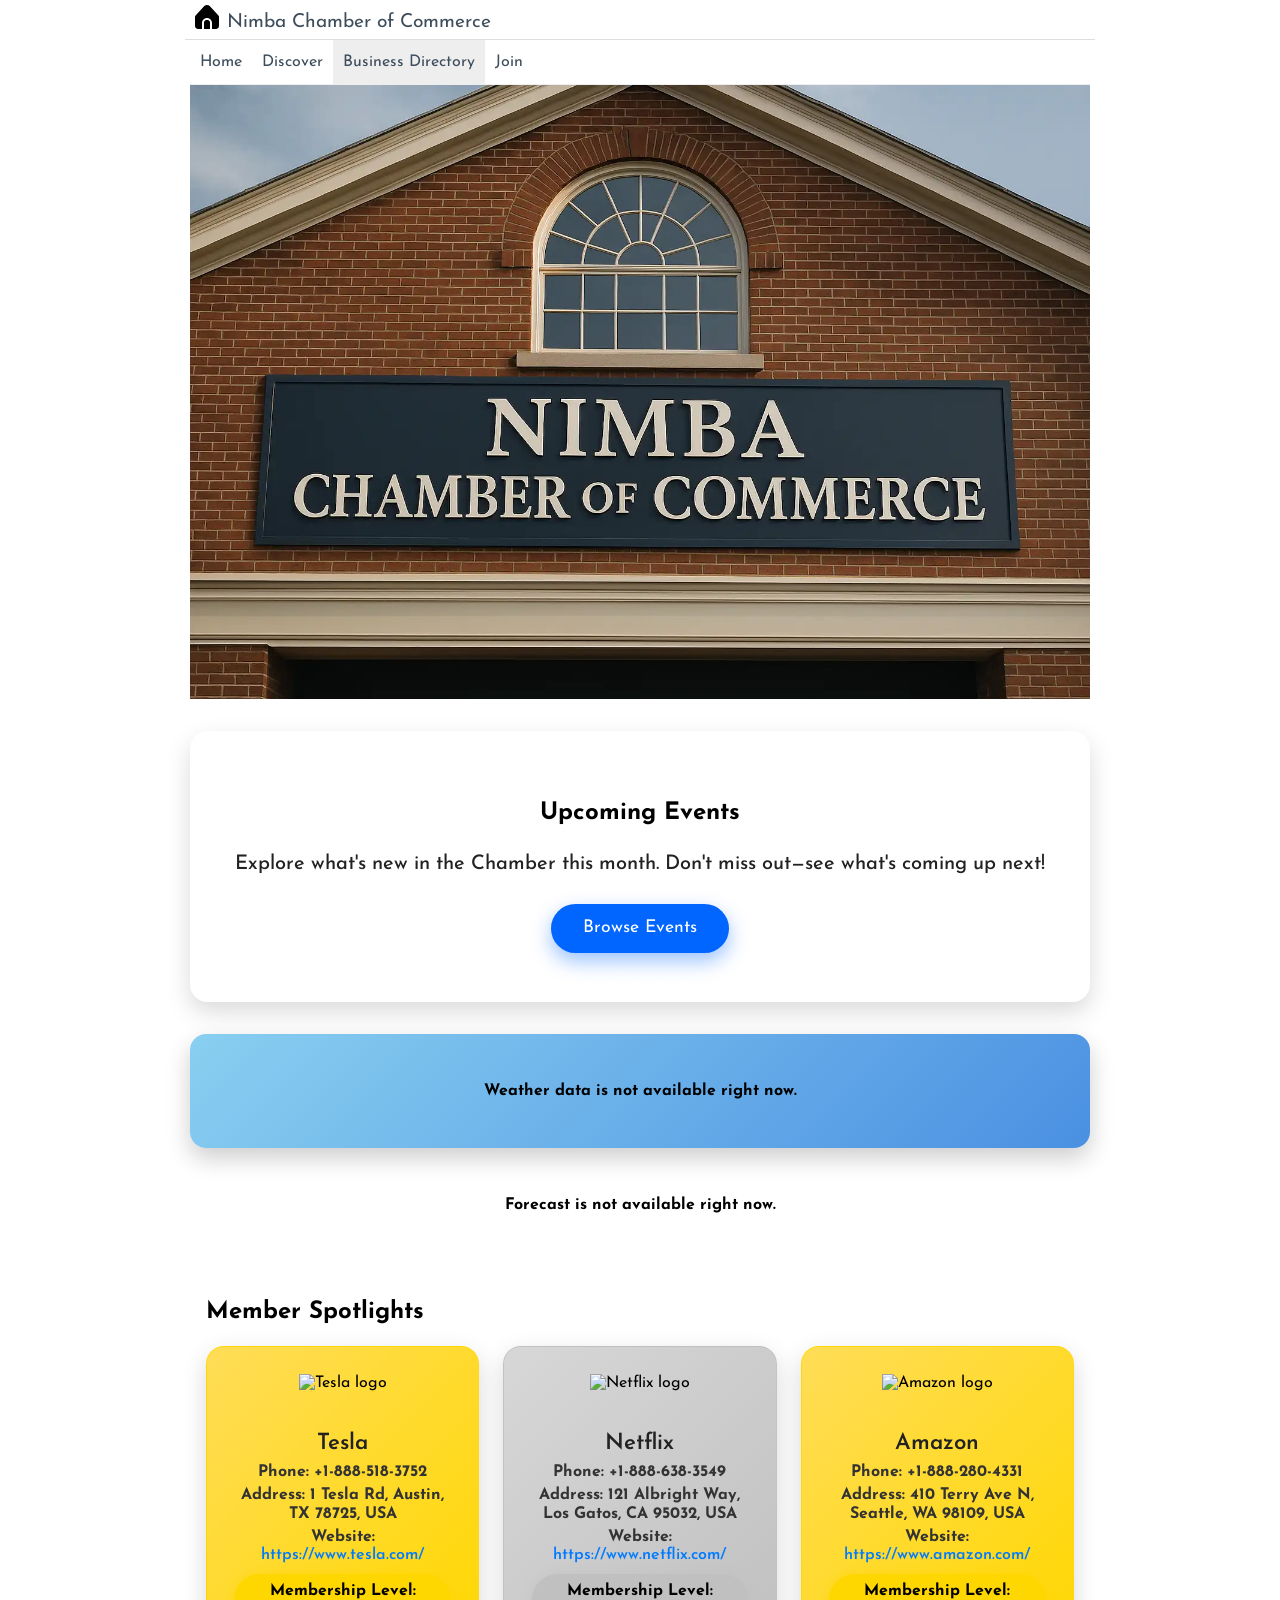
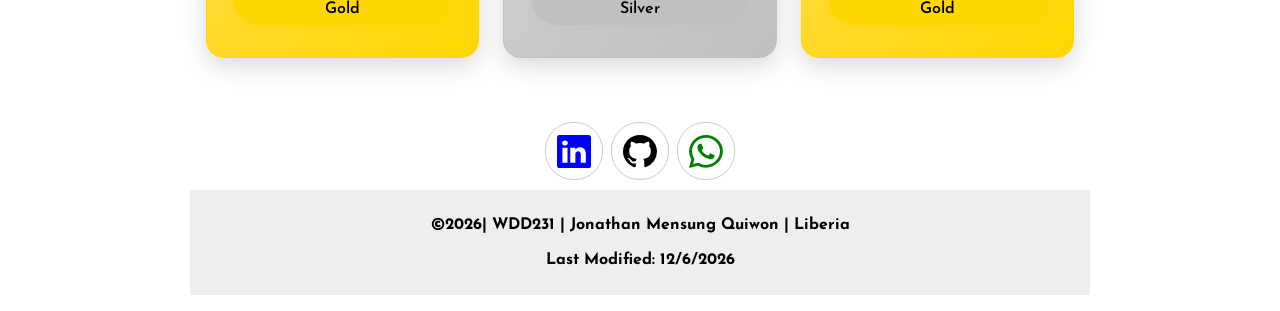
==== chamber/index.html @ 5af981d4 "the landing page is completed" ====
<!DOCTYPE html>
<html lang="en-US">
<head>
    <meta charset="UTF-8">
    <meta name="viewport" content="width=device-width, initial-scale=1.0">
    <meta name="description" content="This is Nimba chamber of commerce directory page. Containing all the businesses">
    <meta name="author" content="Jonathan M. Quiwon">
    <meta property="og:title" content="Directory">
    <meta property="og:description" content="Jonathan's Chamber of commerce directory page. It contains vital information about the board.">
    <meta property="og:image" content="https://github.com/mensungquiwon/wdd231/blob/main/chamber/images/home.svg">
    <meta property="og:url" content="https://mensungquiwon.github.io/wdd231/index.html"> 

    <title>Nimba Chamber of Commerce</title>
    <link rel="icon" href="../favicon.ico">
    <link rel="stylesheet" href="../styles/normalize.css">
    <link rel="stylesheet" href="./styles/chamber.css">
    <link rel="stylesheet" href="./styles/chamber-large.css">
    <script src="./scripts/chamber.js" defer></script>
    
    <link rel="preconnect" href="https://fonts.googleapis.com">
    <link rel="preconnect" href="https://fonts.gstatic.com" crossorigin>
    <link href="https://fonts.googleapis.com/css2?family=Josefin+Sans:ital,wght@0,100..700;1,100..700&family=Lora:ital,wght@0,400..700;1,400..700&family=Roboto:ital,wght@0,100..900;1,100..900&display=swap"
    rel="stylesheet">
</head>
<body>
    <header>
         <img src="./images/home.svg" alt="site logo" width="50" height="50">
        <span>Nimba Chamber of Commerce</span>
        <button id="ham-btn" class="hamburger" aria-label="Toggle navigation menu"></button> 
    </header>
    <nav id="nav-bar" class="navigation">
         <ul>
        <li><a href="#">Home</a></li>
        <li><a href="#">Discover</a></li>
        <li class="current"><a href="#">Business Directory</a></li>
         <li><a href="#">Join</a></li>
    </ul>
    </nav>
    <main>
        <picture>
            <source media="(min-width: 1024px)" srcset="./images/chamber-hero.webp">
            <source media="(min-width: 700px)" srcset="./images/medium.webp">
            <img src="./images/chamber-small.webp" alt="hero image of the home page">
        </picture>
        
       <section class="events">
    <h2 class="section-title">Upcoming Events</h2>
    <p>Explore what's new in the Chamber this month.
        Don't miss out—see what's coming up next!</p>
    <button class="cta-btn" aria-label="Call to action button">Browse Events</button>
</section>

<section id="weather">
    <h2 class="section-title">Weather Conditions</h2>
</section>
<div id="forecast"></div>

<section id="spotlight">
    <h2 class="section-title">Member Spotlights</h2>
    <div id="companies"></div>
</section>

    </main>
    <footer>
        <div class="social">
            <a href="www.linkedin.com/in/jonathan-quiwon" target="_blank"> <img src="./images/linkedin.svg" alt="LinkedIn icon" width="16" height="16"></a>
            <a href="https://github.com/mensungquiwon" target="_blank"> <img src="./images/github.svg" alt="github icon" width="16" height="16"></a>
            <a href="https://wa.me/231880778315" target="_blank"> <img src="./images/whatsapp.svg" alt="Whatsapp icon" width="16" height="16"></a>
        </div>
        <div class="year">
            <p>&copy;<span id="currentYear"></span>| WDD231 | Jonathan Mensung Quiwon | Liberia</p>
            <p id="lastModified"></p>
        </div>
    </footer>
</body>
</html>
---- chamber/styles/chamber.css ----
body {
    font-family: "Josefin sans", sans-serif;
    box-sizing: border-box;
}


header {
    display: grid;
    grid-template-columns: 24px auto 44px;
    padding: 5px 0 5px 10px;
    border-bottom: solid 1px #ddd;
    align-items: end;
    column-gap: 8px;

}
header img {
    display: block;
    width: 100%;
    height: auto;
    padding-bottom: 5px;
}

picture {
    display: block;
    width: 100%;
    max-width: 100%;
    overflow: hidden;
    margin-bottom: 1rem;
}

picture img {
    width: 100%;
    max-width: 100%;
    height: auto;
    display: block;
    object-fit: cover;
}

header span {
    font-size: 1.2rem;
    color: #3D4D5B;
}

.hamburger {
    background: none;
    border: none;
    color: #3D4D5B;
    cursor: pointer;
    font-family: Verdana, Geneva, Tahoma, sans-serif;
}
.hamburger::before {
    content: "\2630";
    font-size: 2rem;
}
.hamburger.show::before {
    content: "\00D7";
    font-size: 2rem;
}

.navigation {
    display: none;
}

.navigation.show {
    display: block;
}

.navigation ul {
    list-style-type: none;
    margin: 0;
    padding: 0;
}

.navigation a {
    display: block;
    padding: .8rem 10px;
    color:#3D4D5B;
    text-decoration: none;
    border-bottom: solid 1px #ddd;
}

.navigation li.current {
    background-color: #eee;
}
.navigation a:hover {
    background-color: #E07A5F;
}

.cards {
  display: grid;
  grid-template-columns: 1fr;  
  gap: 2px;                    
  padding: 10px;
}


footer {
    padding: 1rem 10px;
    text-align: center;
}

.social {
    display: flex;
    justify-content: center;
    column-gap: 8px;
}

.social a {
    display: flex;
    justify-content: center;
    align-items: center;
    width: 56px;
    height: 56px;
    border: #ccc solid 1px;
    border-radius: 28px;
}
.social img {
    width: 60%;
    height: auto;
}
.year {
    background-color: #eee;
    padding: 10px;
    margin-top: 10px;
}

/* --------------------------------------
   VIEW TOGGLE BUTTONS
----------------------------------------- */
.view-buttons {
    display: flex;
    justify-content: center;
    gap: 1rem;
    margin: 1.5rem 0;
}

.view-buttons button {
    padding: 0.6rem 1.3rem;
    border: none;
    background-color: #004d40;
    color: white;
    font-size: 1rem;
    cursor: pointer;
    border-radius: 6px;
    transition: background-color 0.3s ease, transform 0.2s ease;
}

.view-buttons button:hover {
    background-color: #00796b;
    transform: scale(1.05);
}

.view-buttons button.active {
    background-color: #009688;
    box-shadow: 0 0 8px rgba(0, 150, 136, 0.6);
}

/* --------------------------------------
   CARDS GRID AREA
----------------------------------------- */
#cards {
    display: grid;
    gap: 1.5rem;
    padding: 1rem;
}

/* GRID LAYOUT */
.grid {
    grid-template-columns: repeat(auto-fill, minmax(200px, 1fr));
}

/* LIST LAYOUT */
.list {
    grid-template-columns: 1fr;
}

/* --------------------------------------
   INDIVIDUAL MEMBER CARD
----------------------------------------- */
.card {
    background: #ffffff;
    border: 1px solid #dcdcdc;
    border-radius: 10px;
    padding: 10px;
    text-align: center;
    box-shadow: 0 2px 5px rgba(0, 0, 0, 0.08);
    transition: transform 0.25s ease, box-shadow 0.25s ease;
}

.card:hover {
    transform: translateY(-4px);
    box-shadow: 0 4px 12px rgba(0, 0, 0, 0.12);
}

.card img {
    width: 100%;
    height: auto;
    max-width: 100px;
    display: block;
    margin: 0 auto 1rem;
}

.card a {
    display: inline-block;
    margin-top: 0.5rem;
    color: #00796b;
    font-weight: bold;
    text-decoration: none;
}

.card a:hover {
    text-decoration: underline;
}

.list .card h2 {
    font-size: 1.1rem;
    margin: 0;
}

.list .card p,
.list .card a {
    font-size: 0.95rem;
    margin: 0;
    text-align: left;
}

.list .card a {
    color:#009688 ;
    word-break: break-all;
}
.list .card img {
    display: none;
}


.list .card {
    display: flex;
    flex-direction: column;
    gap: 0.4rem;
    align-items: flex-start;
    padding: 1rem;
    background-color: #eaf6fa;
}


/* Entire Weather Section */
#weather {
    background: linear-gradient(135deg, #89CFF0, #4A90E2);
    padding: 2rem;
    border-radius: 16px;
    color: #fff;
    margin: 2rem auto;
    max-width: 900px;
    box-shadow: 0 10px 25px rgba(0,0,0,0.2);
    text-align: center;
}

#weather h3, p {
    text-align: center;
    font-weight: bold;
    color: black;
}


#forecast {
    display: grid;
    grid-template-columns: repeat(auto-fit, minmax(220px, 1fr));
    gap: 1.5rem;
    margin-top: 1.2rem;
}

.forecast {
     background: linear-gradient(135deg, #89CFF0, #4A90E2);
    backdrop-filter: blur(12px);
    -webkit-backdrop-filter: blur(12px);
    padding: 1.5rem;
    border-radius: 14px;
    box-shadow: 0 5px 20px rgba(0,0,0,0.15);
    text-align: center;
    transition: transform 0.3s ease, box-shadow 0.3s ease;
}

/* Hover animation */
.forecast:hover {
    transform: translateY(-6px);
    box-shadow: 0 12px 30px rgba(0,0,0,0.25);
}

.forecast h3 {
    font-size: 1.2rem;
    margin-bottom: 0.5rem;
    font-weight: 600;
}

.forecast img {
    width: 90px;
    height: 90px;
    margin: 0.5rem 0;
}

/* Temperature */
.forecast strong {
    font-size: 1.6rem;
    font-weight: 700;
}

.forecast p {
    margin: 0.3rem;
    font-size: 1rem;
}

#spotlight {
    max-width: 1200px;
    margin: 2rem auto;
    padding: 1rem;
}

#companies {
    display: grid;
    gap: 1.5rem;
    grid-template-columns: repeat(auto-fit, minmax(260px, 1fr));
}

.company-card {
    background: rgba(255, 255, 255, 0.18);
    backdrop-filter: blur(14px);
    -webkit-backdrop-filter: blur(14px);
    padding: 1.7rem;
    border-radius: 18px;
    box-shadow: 0 8px 25px rgba(0,0,0,0.15);
    text-align: center;
    transition: transform .3s ease, box-shadow .3s ease;
    border: 1px solid rgba(255,255,255,0.25);
}

.company-card.gold {
    background: linear-gradient(135deg, #ffdd57 0%, #ffd700 100%);
    color: #000;
    border: 1px solid rgba(255, 215, 0, 0.8);
}

.company-card.silver {
    background: linear-gradient(135deg, #d7d7d7 0%, #c0c0c0 100%);
    color: #000;
    border: 1px solid rgba(192, 192, 192, 0.8);
}

/* Hover Lift */
.company-card:hover {
    transform: translateY(-6px);
    box-shadow: 0 14px 35px rgba(0,0,0,0.25);
}

/* Logo image */
.company-card img{
    width: 90px;
    height: auto;
    margin-bottom: 1rem;
    object-fit: contain;
}

/* Company Name */
.company-card h3 {
    font-size: 1.4rem;
    margin-bottom: .4rem;
    font-weight: 600;
    color: #222;
}

/* Paragraph styles */
.company-card p {
    margin: 0.3rem 0;
    font-size: 1rem;
    color: #333;
}

/* Website link */
.company-card a {
    color: #007bff;
    text-decoration: none;
    font-weight: 600;
}
.compan-card a:hover {
    text-decoration: underline;
}

/* Membership badges */
.level {
    margin-top: .8rem;
    font-weight: 600;
    padding: 0.45rem 1rem;
    border-radius: 50px;
    display: inline-block;
    font-size: 0.9rem;
}

.level.gold {
    background: #FFD700;
    color: #000;
    box-shadow: 0 0 10px rgba(255, 215, 0, 0.6);
}

.level.silver {
    background: #C0C0C0;
    color: #000;
    box-shadow: 0 0 10px rgba(192, 192, 192, 0.6);
}
/* Events Section */
.events {
    max-width: 900px;
    margin: 2rem auto;
    padding: 3rem 2rem;
    background: linear-gradient(135deg, #ffffff40, #ffffff10);
    backdrop-filter: blur(12px);
    -webkit-backdrop-filter: blur(12px);
    border-radius: 18px;
    text-align: center;
    box-shadow: 0 10px 25px rgba(0,0,0,0.15);
    border: 1px solid rgba(255,255,255,0.25);
    transition: transform .3s ease;
}

/* Subtle hover lift */
.events:hover {
    transform: translateY(-6px);
}

/* Text inside events */
.events p {
    font-size: 1.25rem;
    color: #222;
    margin-bottom: 1.5rem;
    line-height: 1.6;
    font-weight: 500;
}

/* Call-to-action button */
.cta-btn {
    background: #0066ff;
    color: white;
    font-size: 1.1rem;
    padding: 0.9rem 2rem;
    border: none;
    border-radius: 50px;
    cursor: pointer;
    box-shadow: 0 8px 20px rgba(0, 102, 255, 0.4);
    transition: background .3s ease, transform .2s ease;
}

/* Hover effect */
.cta-btn:hover {
    background: #0052cc;
    transform: scale(1.05);
}

/* Active press effect */
.cta-btn:active {
    transform: scale(0.97);
}
---- chamber/styles/chamber-large.css ----
@media only screen and (min-width: 38rem) {


    header, main, nav, footer {
    
    max-width: 900px;
    margin: 0 auto;
   } 
   header {
    grid-template-columns: 24px auto;

   }
    
    .hamburger {
        display: none;
    }
    .navigation{
        display: block;
        border-bottom: #eee solid 1px;
    }
    .navigation ul {
        display: flex;
    }

    .navigation a {
        border: none;
    }

    .list {
        display: block;
    }

    .list .card {
        display: grid;
        grid-template-columns: 1.5fr 2fr 1fr 1.5fr;
        align-items: center;
        padding: 1rem;
        margin: 0;
        border: none;
        border-bottom: 1px solid #ddd;
        background-color: #eaf6fa;
}

.list .card:nth-child(even) {
    background-color: #d9edf2; /* alternating row color */
}

.list .card img {
    width: 80px;
    height: auto;
    margin: 0 auto;
}

/* Make text cleaner in list rows */
.list .card h2 {
    font-size: 1.1rem;
    margin: 0;
}

.list .card p,
.list .card a {
    font-size: 0.95rem;
    margin: 0;
    text-align: left;
}

.list .card a {
    color: #0074c2;
    word-break: break-all;
}
.list .card img {
    display: none;
}
}
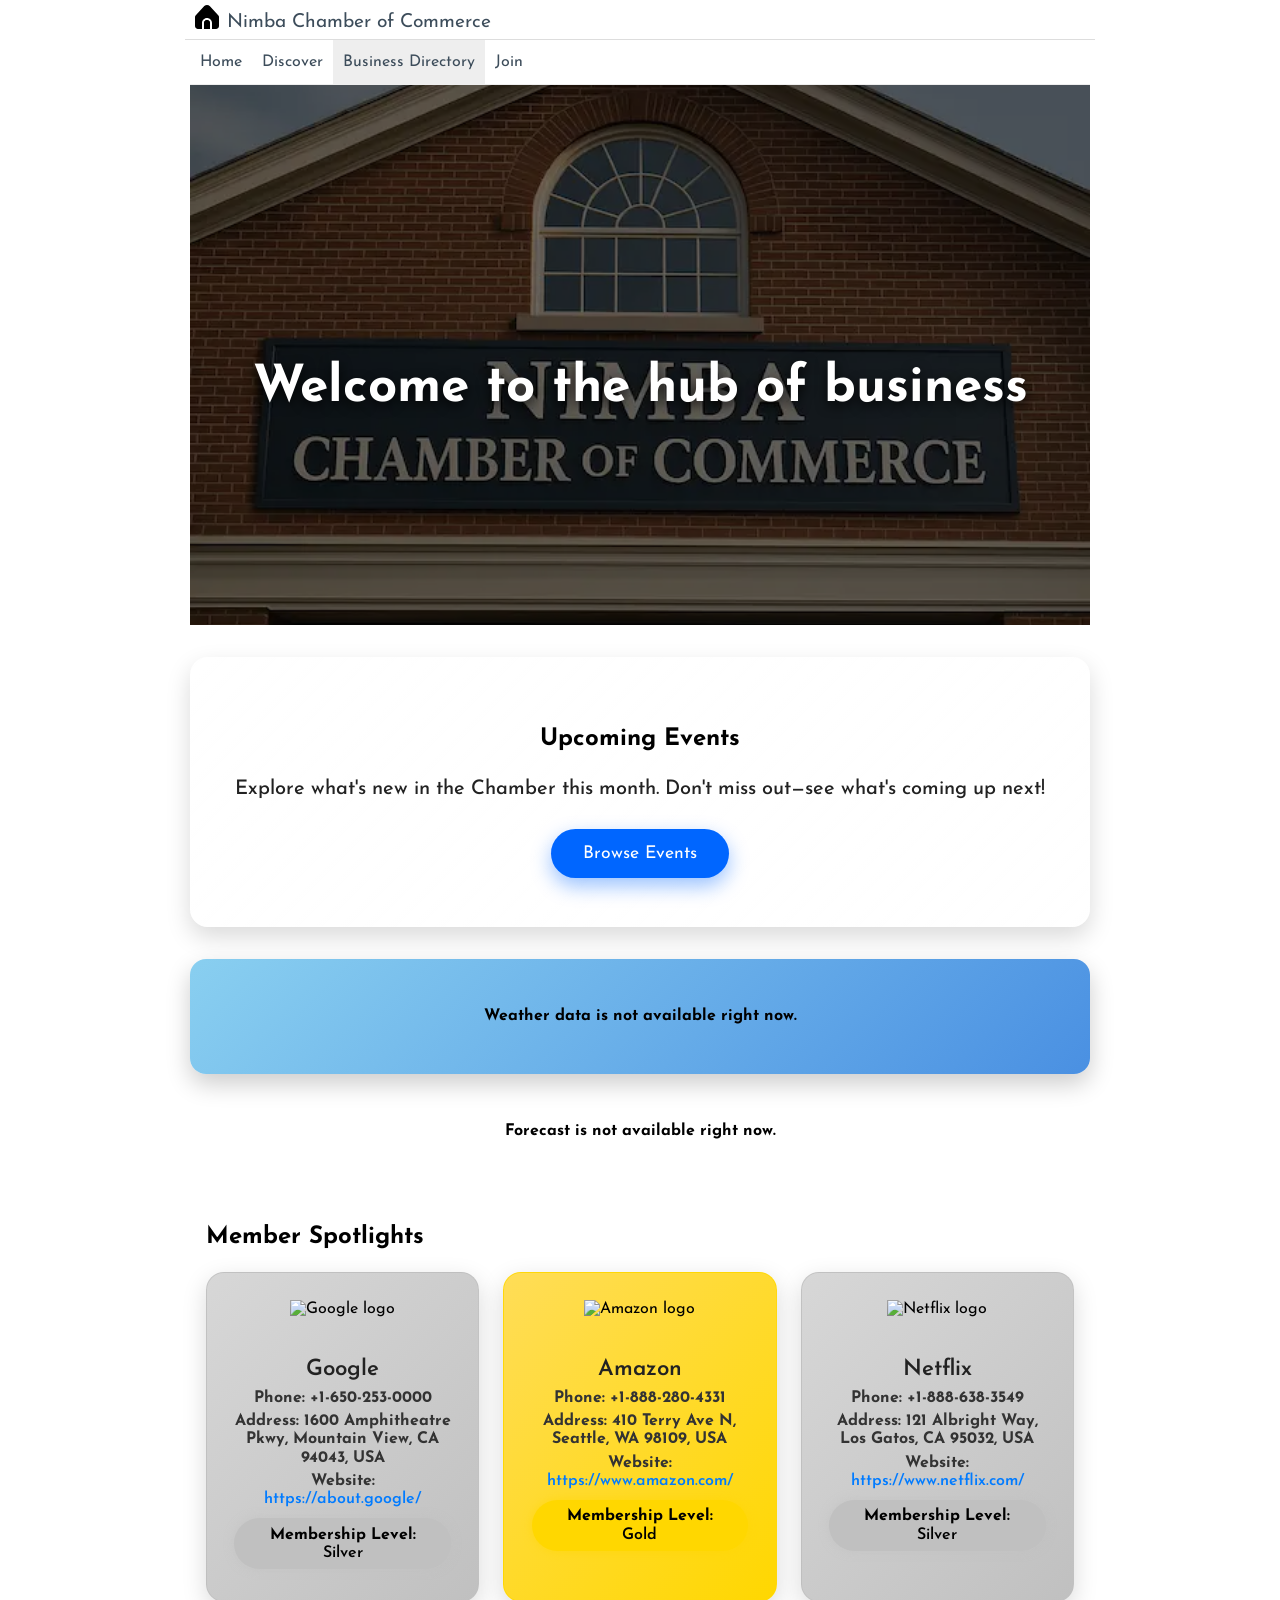
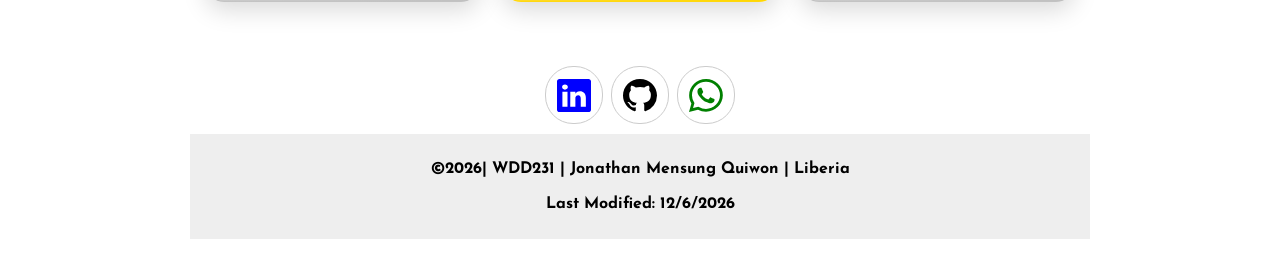
==== commit c1815211: "page audit adjustment 1" ====
--- a/chamber/index.html
+++ b/chamber/index.html
@@ -37,12 +37,15 @@
     </ul>
     </nav>
     <main>
-        <picture>
-            <source media="(min-width: 1024px)" srcset="./images/chamber-hero.webp">
-            <source media="(min-width: 700px)" srcset="./images/medium.webp">
-            <img src="./images/chamber-small.webp" alt="hero image of the home page">
-        </picture>
-        
+        <section class="hero">
+    <picture>
+        <source media="(min-width: 1024px)" srcset="./images/chamber-hero.webp">
+        <source media="(min-width: 700px)" srcset="./images/medium.webp">
+        <img src="./images/chamber-small.webp" alt="hero image of the home page">
+    </picture>
+
+    <h1 class="hero-title">Welcome to the hub of business</h1>
+</section>
        <section class="events">
     <h2 class="section-title">Upcoming Events</h2>
     <p>Explore what's new in the Chamber this month.
--- a/chamber/styles/chamber.css
+++ b/chamber/styles/chamber.css
@@ -20,7 +20,7 @@
     padding-bottom: 5px;
 }
 
-picture {
+/* picture {
     display: block;
     width: 100%;
     max-width: 100%;
@@ -34,7 +34,7 @@
     height: auto;
     display: block;
     object-fit: cover;
-}
+} */
 
 header span {
     font-size: 1.2rem;
@@ -384,7 +384,6 @@
     text-decoration: underline;
 }
 
-/* Membership badges */
 .level {
     margin-top: .8rem;
     font-weight: 600;
@@ -458,3 +457,47 @@
     transform: scale(0.97);
 }
 
+/* Hero container */
+/* Hero container */
+.hero {
+    position: relative;
+    width: 100%;
+    height: 60vh;
+    overflow: hidden;
+}
+
+/* Make the image full size */
+.hero picture img {
+    width: 100%;
+    height: 100%;
+    object-fit: cover;
+    display: block;
+}
+
+/* DARK OVERLAY */
+.hero::after {
+    content: "";
+    position: absolute;
+    top: 0;
+    left: 0;
+    width: 100%;
+    height: 100%;
+    background: rgba(0, 0, 0, 0.55); /* Increase this number for darker effect */
+    pointer-events: none;
+}
+
+/* Overlay text */
+.hero-title {
+    position: absolute;
+    top: 50%;
+    left: 50%;
+    transform: translate(-50%, -50%);
+    color: white;
+    font-size: clamp(1.8rem, 4vw, 3.5rem);
+    font-weight: 700;
+    text-align: center;
+    text-shadow: 0 4px 12px rgba(0,0,0,0.8);
+    z-index: 2;
+    width: 90%;
+    max-width: 800px;
+}
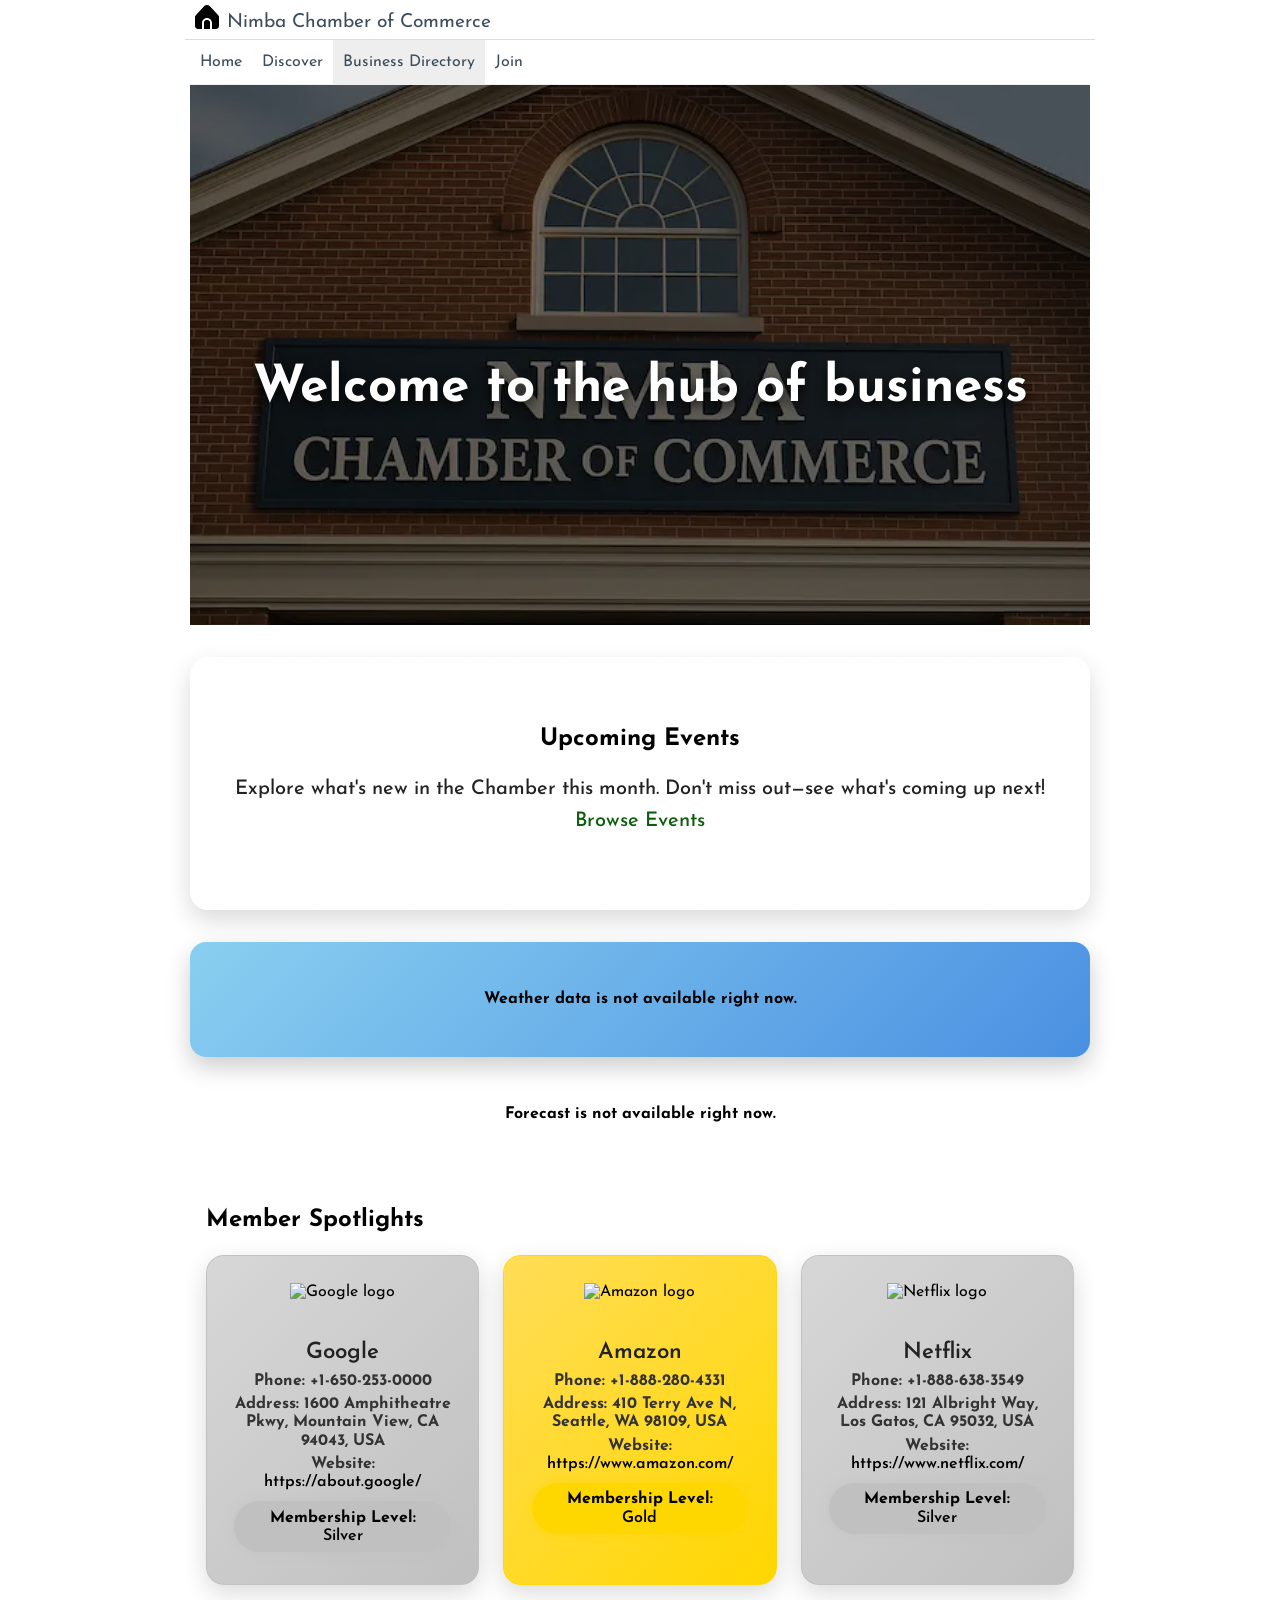
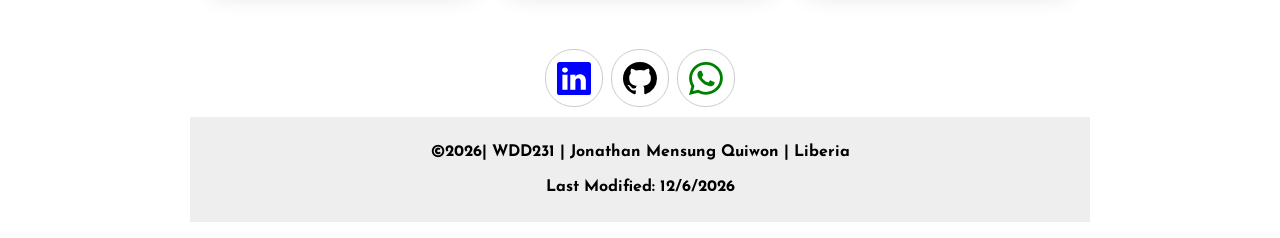
==== commit a423951f: "corrected" ====
--- a/chamber/index.html
+++ b/chamber/index.html
@@ -49,9 +49,9 @@
        <section class="events">
     <h2 class="section-title">Upcoming Events</h2>
     <p>Explore what's new in the Chamber this month.
-        Don't miss out—see what's coming up next!</p>
-    <button class="cta-btn" aria-label="Call to action button">Browse Events</button>
-</section>
+        Don't miss out—see what's coming up next! <a class="cta-link" href="#">Browse Events</a></p>
+       
+    </section>
 
 <section id="weather">
     <h2 class="section-title">Weather Conditions</h2>
--- a/chamber/styles/chamber.css
+++ b/chamber/styles/chamber.css
@@ -376,7 +376,7 @@
 
 /* Website link */
 .company-card a {
-    color: #007bff;
+    color: #000;
     text-decoration: none;
     font-weight: 600;
 }
@@ -433,37 +433,16 @@
     font-weight: 500;
 }
 
-/* Call-to-action button */
-.cta-btn {
-    background: #0066ff;
-    color: white;
-    font-size: 1.1rem;
-    padding: 0.9rem 2rem;
-    border: none;
-    border-radius: 50px;
-    cursor: pointer;
-    box-shadow: 0 8px 20px rgba(0, 102, 255, 0.4);
-    transition: background .3s ease, transform .2s ease;
-}
-
-/* Hover effect */
-.cta-btn:hover {
-    background: #0052cc;
-    transform: scale(1.05);
-}
-
-/* Active press effect */
-.cta-btn:active {
-    transform: scale(0.97);
-}
-
-/* Hero container */
-/* Hero container */
 .hero {
     position: relative;
     width: 100%;
     height: 60vh;
     overflow: hidden;
+}
+
+.events a {
+    text-decoration: none;
+    color:  rgb(12, 94, 12)
 }
 
 /* Make the image full size */
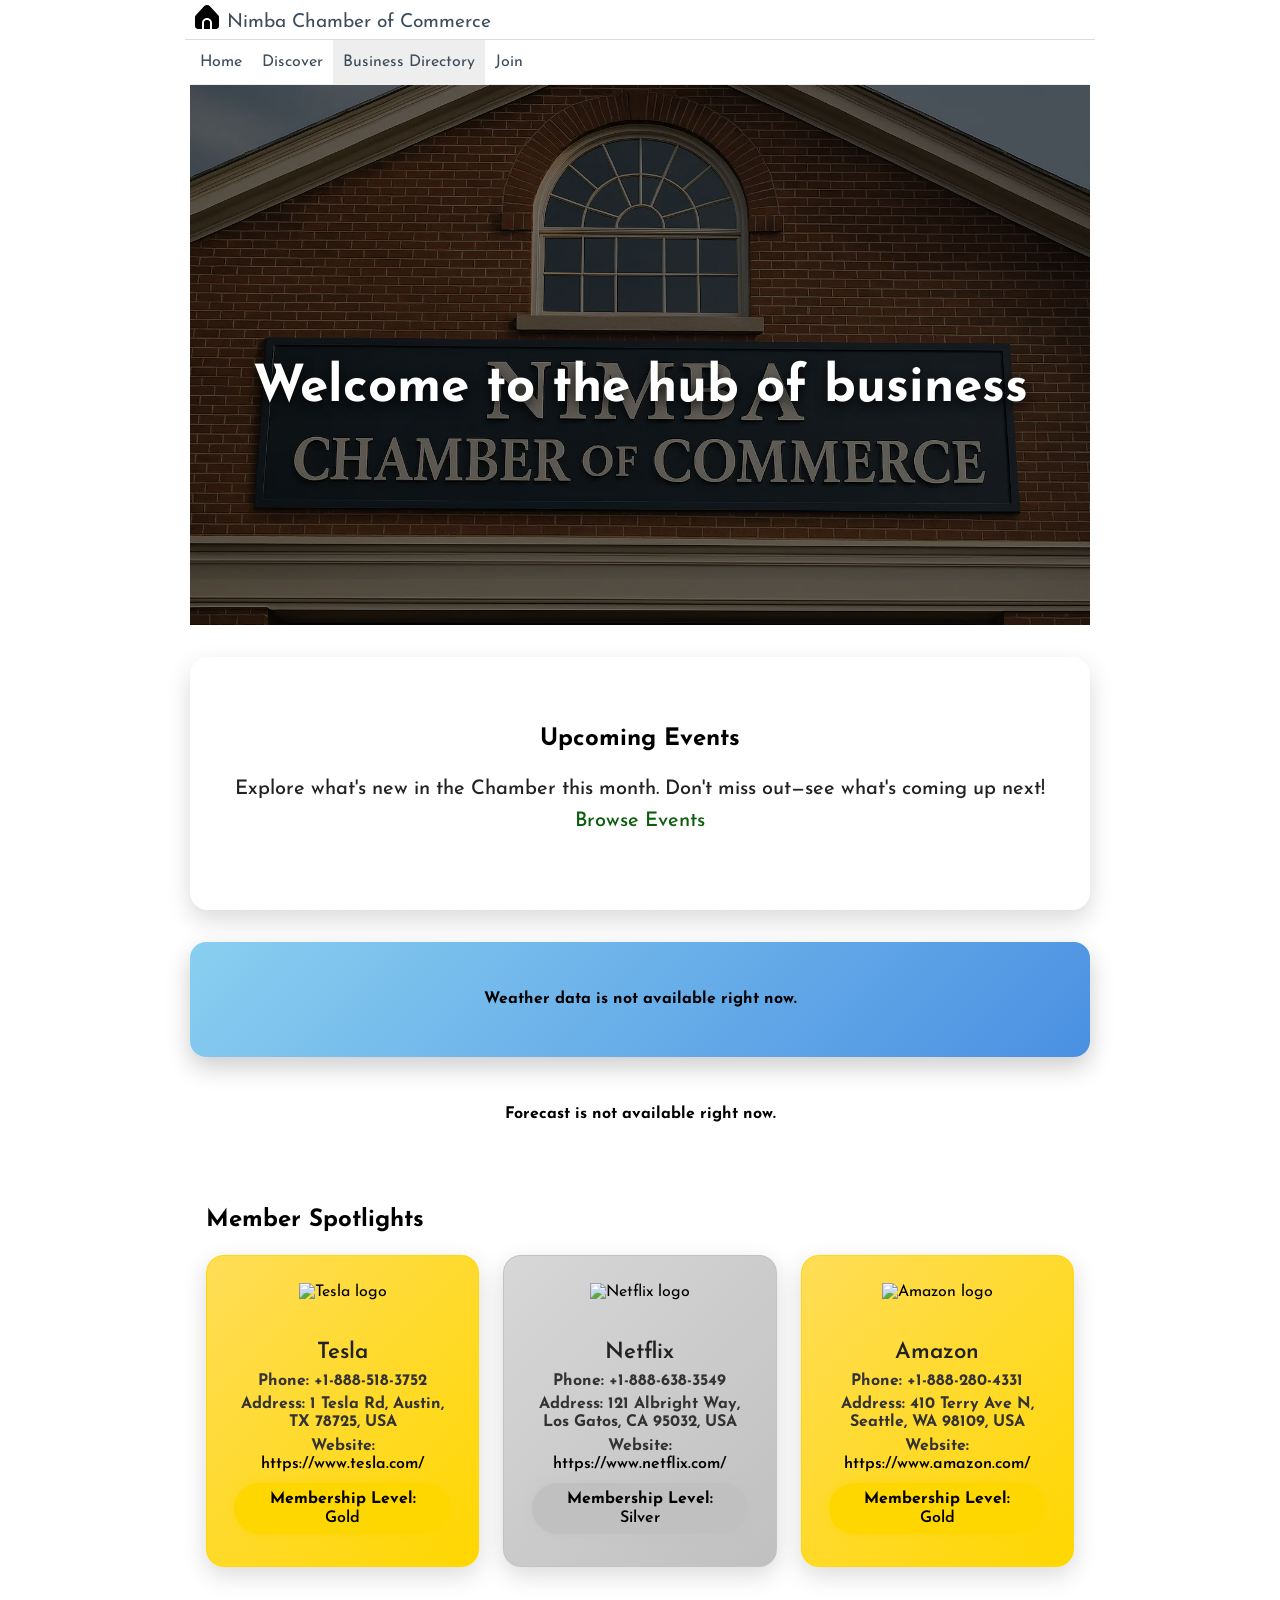
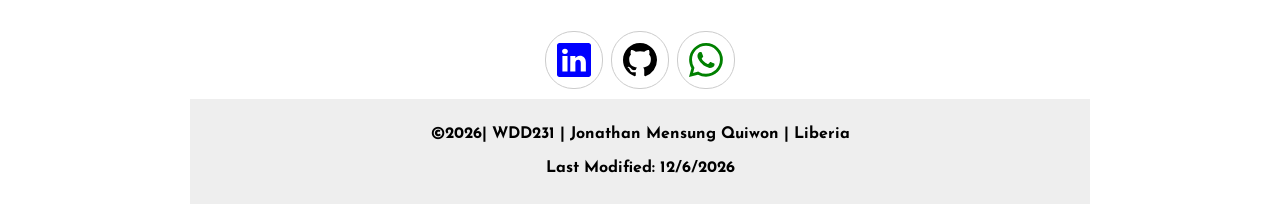
==== commit 32c3bc6f: "completed" ====
--- a/chamber/index.html
+++ b/chamber/index.html
@@ -7,7 +7,7 @@
     <meta name="author" content="Jonathan M. Quiwon">
     <meta property="og:title" content="Directory">
     <meta property="og:description" content="Jonathan's Chamber of commerce directory page. It contains vital information about the board.">
-    <meta property="og:image" content="https://github.com/mensungquiwon/wdd231/blob/main/chamber/images/home.svg">
+    <meta property="og:image" content="https://github.com/mensungquiwon/wdd231/blob/main/chamber/images/chamber-hero.webp>
     <meta property="og:url" content="https://mensungquiwon.github.io/wdd231/index.html"> 
 
     <title>Nimba Chamber of Commerce</title>
--- a/chamber/styles/chamber.css
+++ b/chamber/styles/chamber.css
@@ -20,21 +20,6 @@
     padding-bottom: 5px;
 }
 
-/* picture {
-    display: block;
-    width: 100%;
-    max-width: 100%;
-    overflow: hidden;
-    margin-bottom: 1rem;
-}
-
-picture img {
-    width: 100%;
-    max-width: 100%;
-    height: auto;
-    display: block;
-    object-fit: cover;
-} */
 
 header span {
     font-size: 1.2rem;
@@ -446,7 +431,7 @@
 }
 
 /* Make the image full size */
-.hero picture img {
+.hero img, picture img {
     width: 100%;
     height: 100%;
     object-fit: cover;
--- a/chamber/styles/chamber-large.css
+++ b/chamber/styles/chamber-large.css
@@ -71,4 +71,11 @@
 .list .card img {
     display: none;
 }
+
+
+.hero {
+    max-width: 1200px;
+    margin: 0 auto;
+}
+
 }
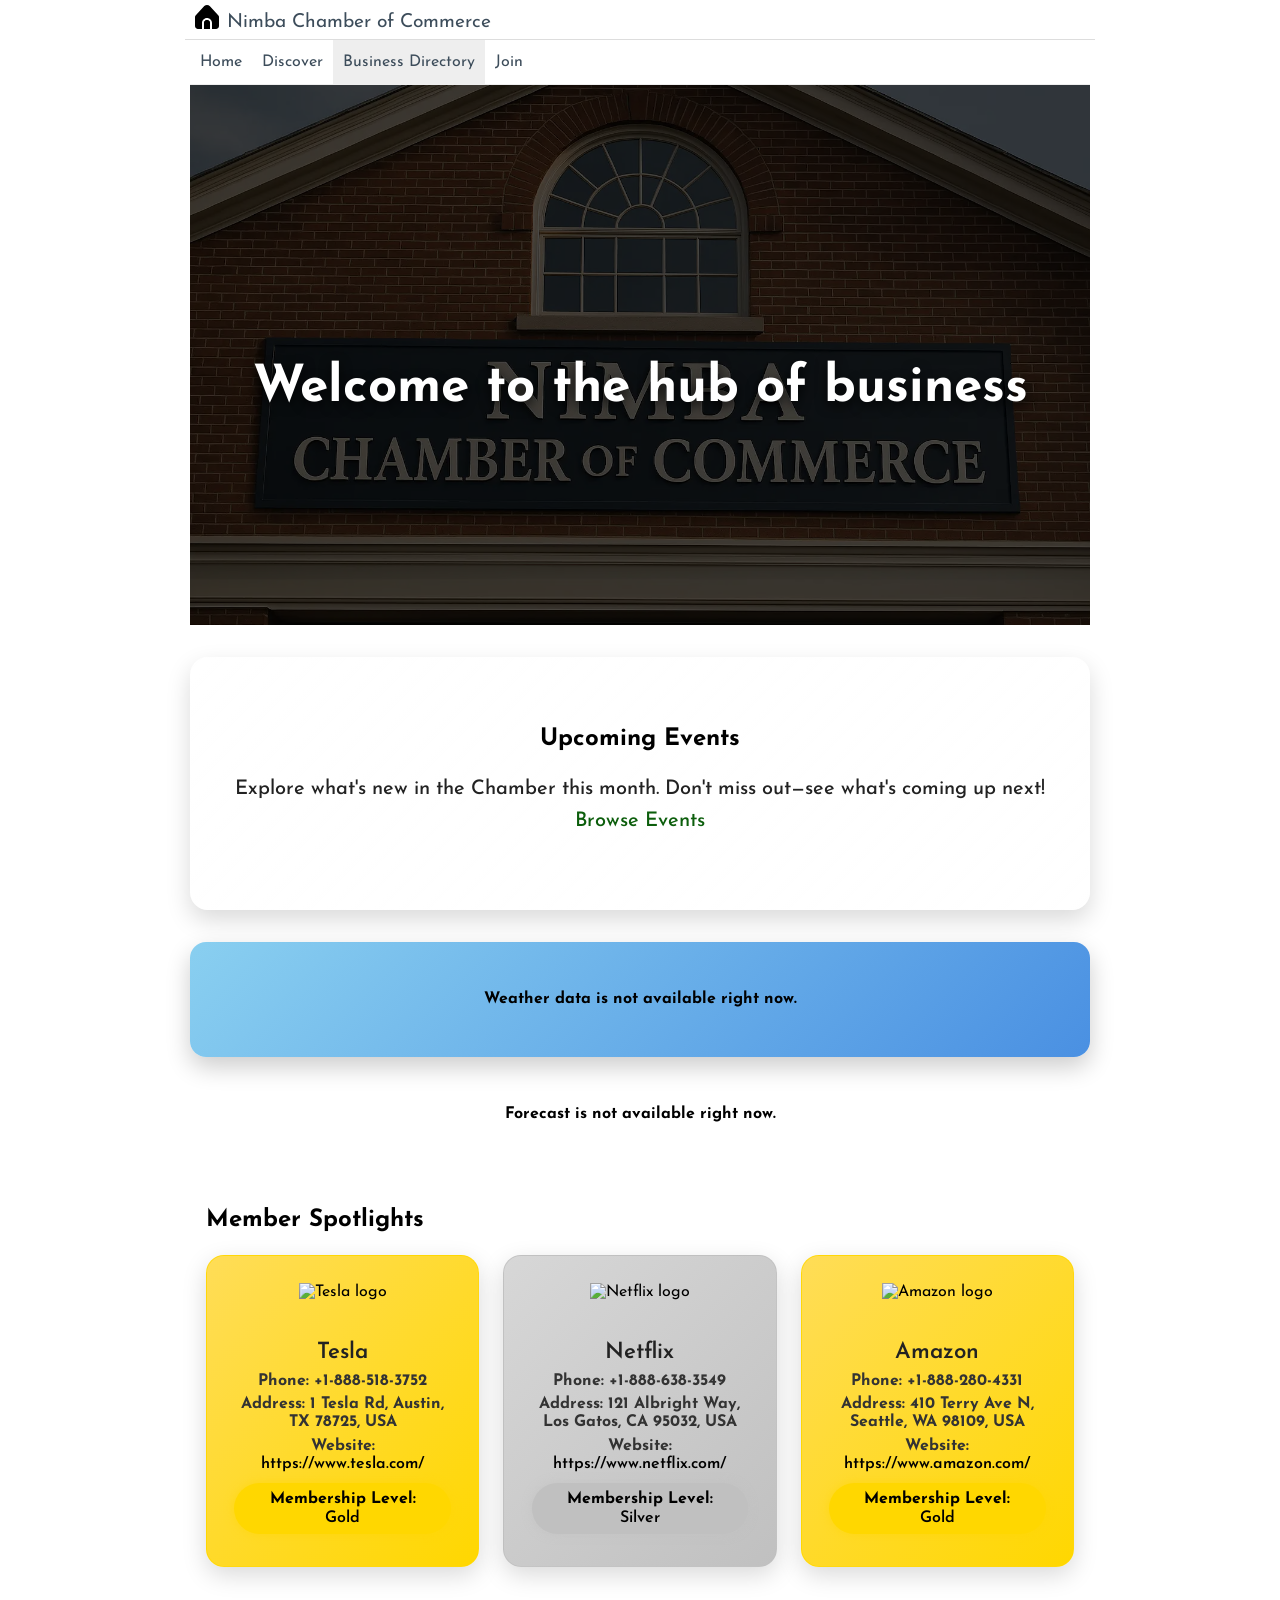
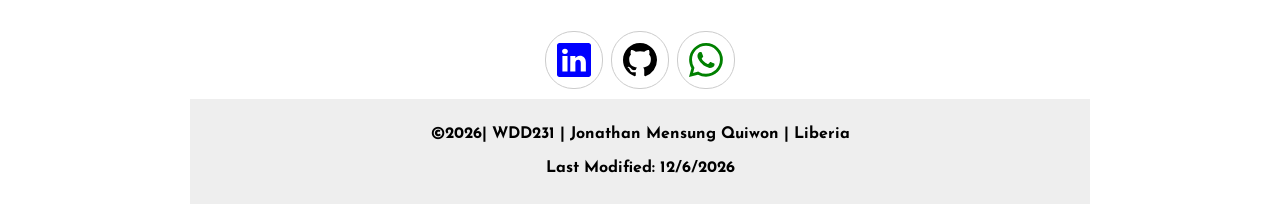
==== commit 8df1ada1: "corrected" ====
--- a/chamber/index.html
+++ b/chamber/index.html
@@ -7,8 +7,8 @@
     <meta name="author" content="Jonathan M. Quiwon">
     <meta property="og:title" content="Directory">
     <meta property="og:description" content="Jonathan's Chamber of commerce directory page. It contains vital information about the board.">
-    <meta property="og:image" content="https://github.com/mensungquiwon/wdd231/blob/main/chamber/images/chamber-hero.webp>
-    <meta property="og:url" content="https://mensungquiwon.github.io/wdd231/index.html"> 
+    <meta property="og:image" content="https://raw.githubusercontent.com/mensungquiwon/wdd231/main/chamber/images/chamber-hero.webp">
+    <meta property="og:url" content="https://mensungquiwon.github.io/wdd231/chamber/"> 
 
     <title>Nimba Chamber of Commerce</title>
     <link rel="icon" href="../favicon.ico">
--- a/chamber/styles/chamber.css
+++ b/chamber/styles/chamber.css
@@ -446,7 +446,7 @@
     left: 0;
     width: 100%;
     height: 100%;
-    background: rgba(0, 0, 0, 0.55); /* Increase this number for darker effect */
+    background: rgba(0, 0, 0, 0.7); /* Increase this number for darker effect */
     pointer-events: none;
 }
 
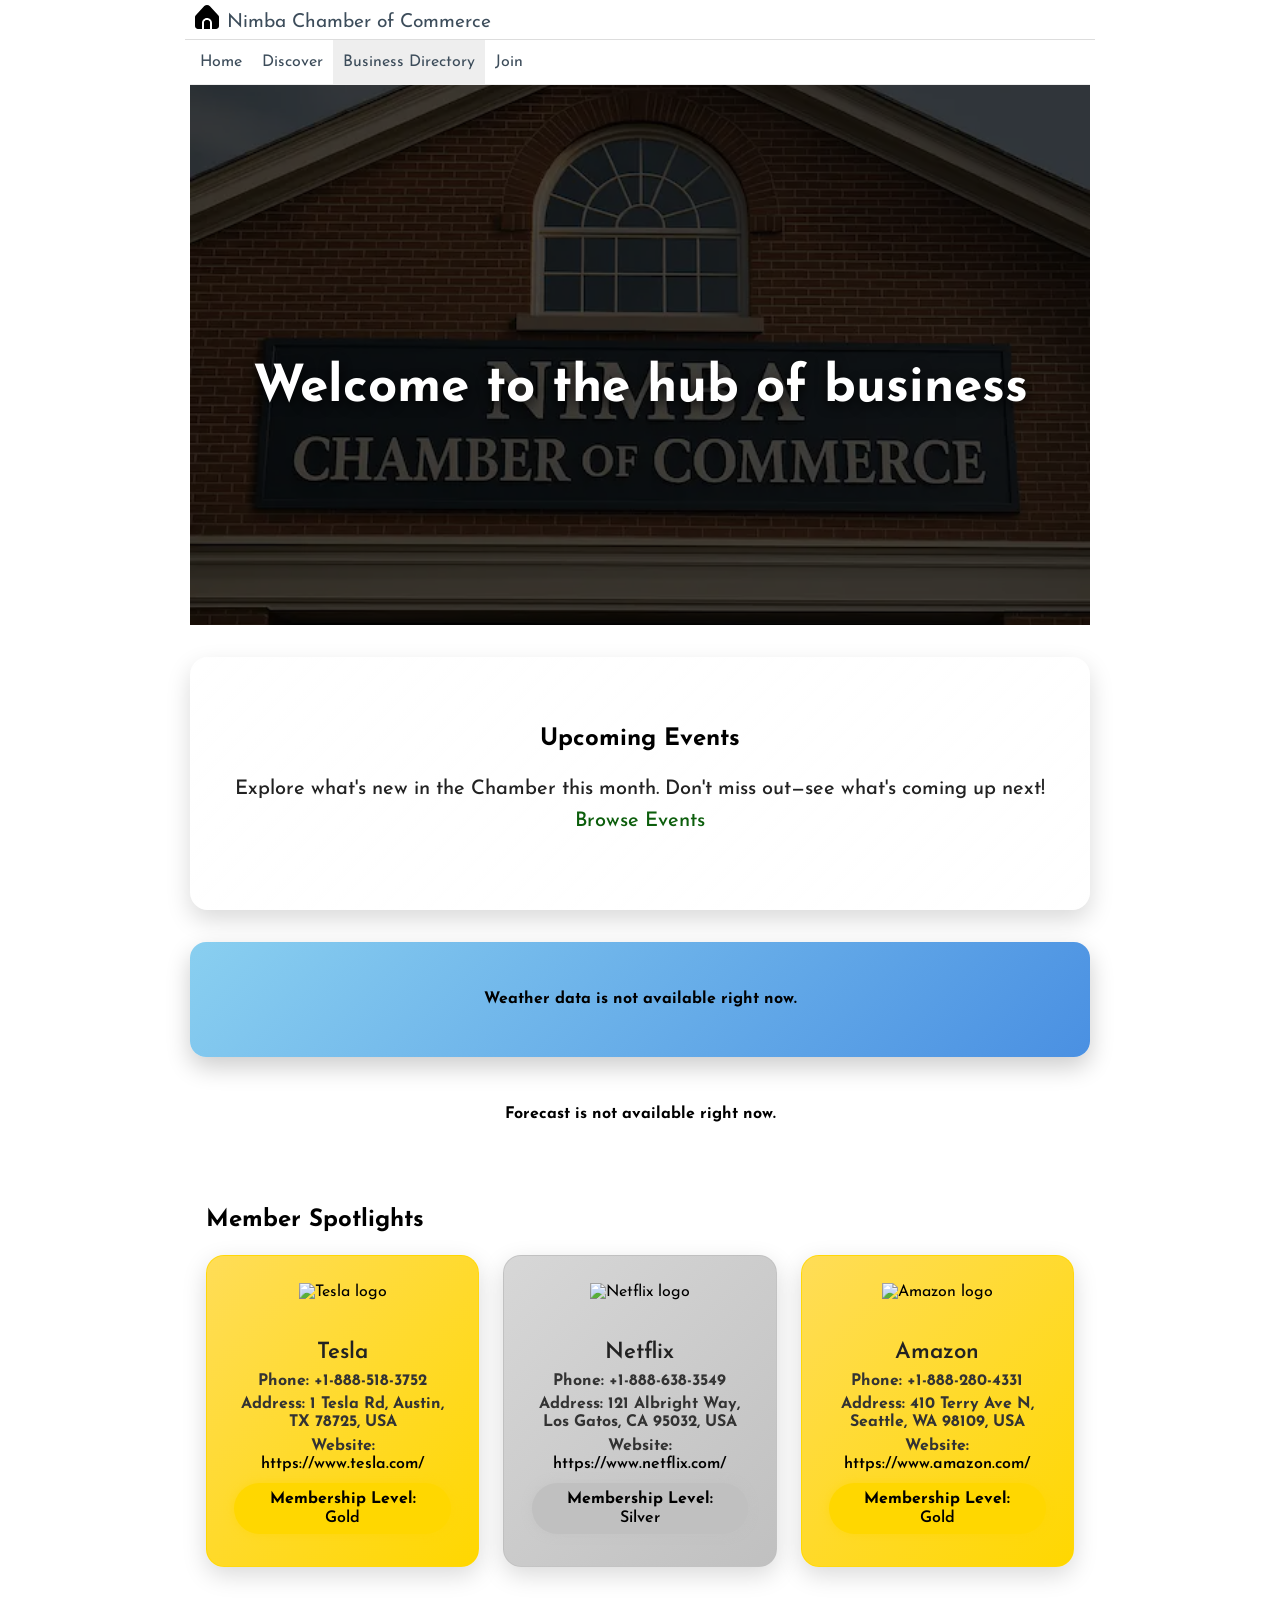
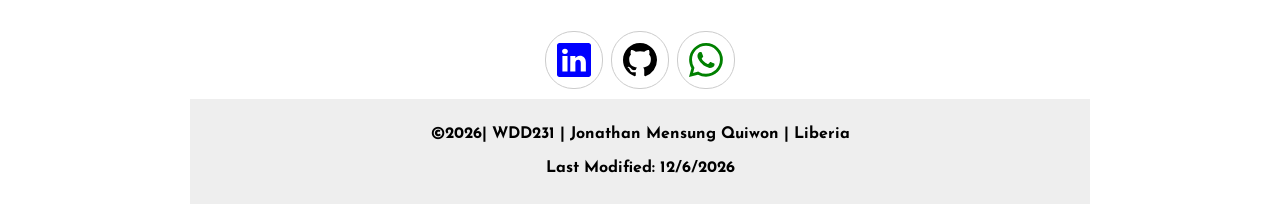
==== commit f064c3ac: "corrected" ====
--- a/chamber/index.html
+++ b/chamber/index.html
@@ -7,7 +7,7 @@
     <meta name="author" content="Jonathan M. Quiwon">
     <meta property="og:title" content="Directory">
     <meta property="og:description" content="Jonathan's Chamber of commerce directory page. It contains vital information about the board.">
-    <meta property="og:image" content="https://raw.githubusercontent.com/mensungquiwon/wdd231/main/chamber/images/chamber-hero.webp">
+    <meta property="og:image" content="https://raw.githubusercontent.com/mensungquiwon/wdd231/main/chamber/chamber-hero.webp">
     <meta property="og:url" content="https://mensungquiwon.github.io/wdd231/chamber/"> 
 
     <title>Nimba Chamber of Commerce</title>
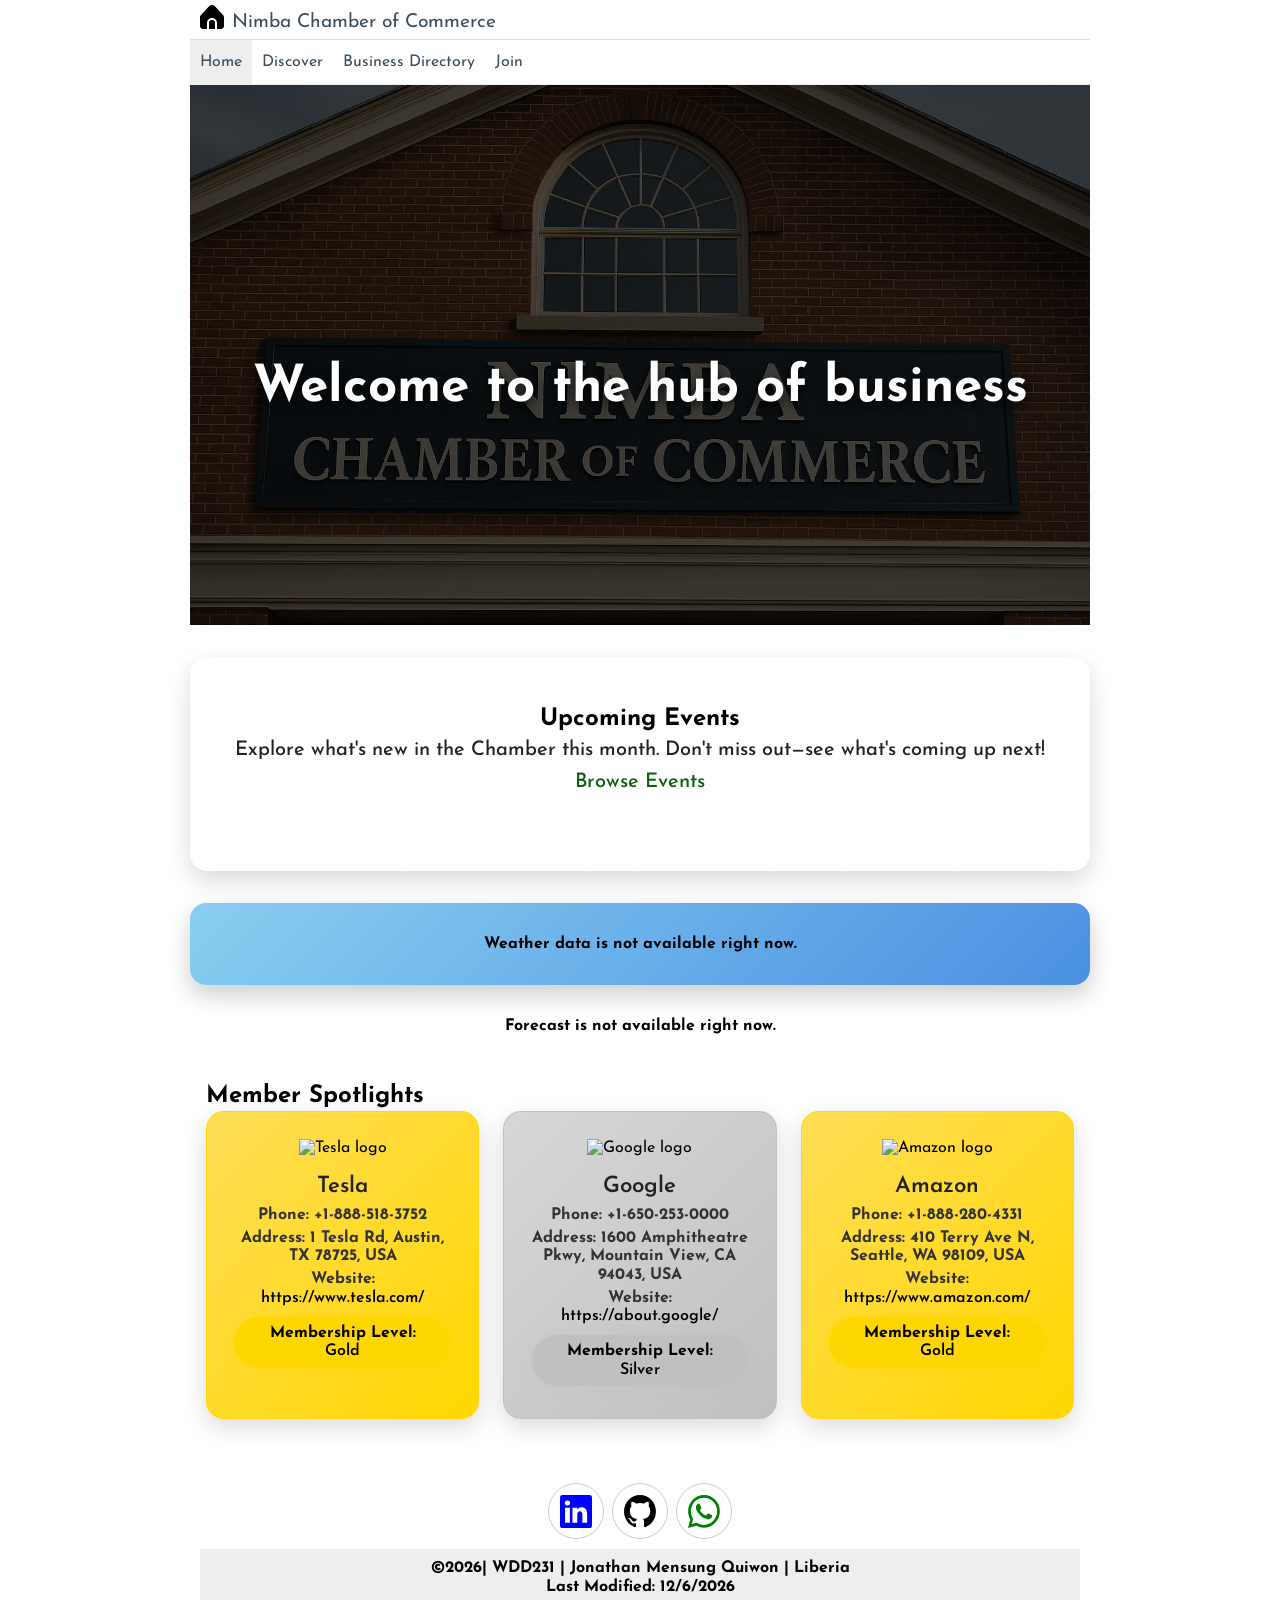
==== commit e841a496: "the discovery page is completed" ====
--- a/chamber/index.html
+++ b/chamber/index.html
@@ -30,10 +30,10 @@
     </header>
     <nav id="nav-bar" class="navigation">
          <ul>
-        <li><a href="#">Home</a></li>
-        <li><a href="#">Discover</a></li>
-        <li class="current"><a href="#">Business Directory</a></li>
-         <li><a href="#">Join</a></li>
+        <li><a href="index.html">Home</a></li>
+        <li><a href="discover.html">Discover</a></li>
+        <li class="current"><a href="directory.html">Business Directory</a></li>
+         <li><a href="join.html">Join</a></li>
     </ul>
     </nav>
     <main>
--- a/chamber/styles/chamber.css
+++ b/chamber/styles/chamber.css
@@ -1,8 +1,13 @@
+* {
+    margin: 0;
+    box-sizing: border-box;
+}
 body {
     font-family: "Josefin sans", sans-serif;
     box-sizing: border-box;
-}
-
+    max-width: 900px;
+    margin: 0 auto;
+}
 
 header {
     display: grid;
@@ -464,4 +469,201 @@
     z-index: 2;
     width: 90%;
     max-width: 800px;
-}+}
+
+/* Join page Section */
+form {
+    margin: 1rem 2%;
+  
+    label {
+      display: block;
+      font-size: .8rem;
+      color: purple;
+      padding-top: .2rem;
+    }
+    h3 {
+      font-size: .9rem;
+      color: #E07A5F;
+      margin: 1.5rem 0 .2rem 0;
+      border-bottom: 1px solid #eee;
+    }
+  
+    input[type=text],
+    input[type=tel],
+    input[type=date],
+    input[type=email],
+    select {
+      display: block;
+      margin: .1rem 0 1rem 0 ;
+      padding: .3rem;
+      border: 1px solid #999;
+      border-radius: 4px;
+      border-left-width: 5px;
+      border-left-color:#555;
+      font-size: 1rem;
+      color: #3D405B;
+      width: 250px;
+    }
+  
+    input:required {border-left-color: #d70000;}
+    input:focus {border-left-color: black; outline:none;}
+    input:required:valid{border-left-color: green;}
+  
+    input[type=submit] {
+      border: none;
+      text-align: center;
+      background-color: #3D405B;
+      color: white;
+      border-radius: 1rem;
+      padding: .75rem 1.5rem;
+      margin: 2rem 0;
+      font-size: 1.2rem;
+      -webkit-appearance: none;
+      appearance: none;
+    }
+  }
+  input:-webkit-autofill{
+    -webkit-text-fill-color: #3D405B;
+  }
+  
+  #results {
+    background-color: #F4F1DE;
+    padding: 0 1rem;
+    border: 1px solid #E07A5F;
+    border-radius: 6px;
+  }
+
+  #Membership > div {
+  padding: 1rem;
+  margin: 1rem 0;
+  border-radius: 8px;
+  background-color: #fff;
+  box-shadow: 0 3px 8px rgba(0, 0, 0, 0.1);
+  transition: transform 0.3s ease, box-shadow 0.3s ease;
+}
+
+#Membership > div:hover {
+  transform: translateY(-6px);
+  box-shadow: 0 10px 20px rgba(0, 0, 0, 0.18);
+}
+dialog::backdrop {
+  background-color: rgba(0, 0, 0, 0.6);
+}
+#Membership button {
+  background-color: #0077cc;
+  color: #ffffff;
+  border: none;
+  padding: 0.5rem 1rem;
+  border-radius: 6px;
+  font-size: 1rem;
+  font-weight: 600;
+  cursor: pointer;
+  transition: background-color 0.3s ease,
+              transform 0.2s ease,
+              box-shadow 0.2s ease;
+}
+
+/* Hover effect */
+#Membership button:hover {
+  background-color: #005fa3;
+  transform: translateY(-2px);
+  box-shadow: 0 6px 12px rgba(0, 0, 0, 0.2);
+}
+
+/* Keyboard focus */
+#Membership button:focus-visible {
+  outline: 3px solid #ffcc00;
+  outline-offset: 2px;
+}
+
+
+#Membership button:hover {
+  transform: translateX(4px);
+}
+
+#Membership button:hover {
+  transform: translateX(4px);
+}
+
+dialog {
+  border: none;
+  border-radius: 10px;
+  padding: 1.5rem;
+  max-width: 400px;
+  opacity: 0;
+  transform: scale(0.8);
+  transition: opacity 0.3s ease, transform 0.3s ease;
+}
+
+dialog[open] {
+  opacity: 1;
+  transform: scale(1);
+}
+
+.layout {
+  display: grid;
+  grid-template-columns: 1fr;
+  gap: 1.5rem;
+}
+
+main {
+  font-family: "Josefin sans", sans-serif;
+}
+
+
+#cards div {
+    margin: 1rem 8px;
+    border: 1px solid #999;
+    background-color: #eee;
+    border-radius: 8px;
+    overflow: hidden;   
+    display: grid;
+    grid-template-areas:
+    "name"
+    "photo"
+    "desc"
+    "location";
+}
+
+#cards div h2 {
+    margin: 1rem 16px;
+    grid-area: name;
+}
+
+#cards div img {
+    width: 100%;
+    grid-area: photo;
+
+     
+}
+
+#cards div p {
+    margin: 1rem 10px;
+    grid-area: desc;
+}
+
+#cards div address {
+    margin: 1rem 10px;
+    grid-area: location;
+}
+
+#discover-heading {
+    text-align: center;
+    margin: 2rem 0 1rem 0;
+    color: #3D405B;
+}
+
+#visit-message {
+    font-weight: bold;
+    margin-top: 1rem;
+    font-size: 1rem;
+    color: #3D405B;
+}
+
+
+/* hover effect */
+.hover:hover {
+  box-shadow: 0 0 50px #333;
+}
+
+
--- a/chamber/styles/chamber-large.css
+++ b/chamber/styles/chamber-large.css
@@ -1,4 +1,4 @@
-@media only screen and (min-width: 38rem) {
+@media only screen and (min-width: 64rem) {
 
 
     header, main, nav, footer {
@@ -78,4 +78,40 @@
     margin: 0 auto;
 }
 
-}+.layout {
+    display: grid;
+    grid-template-columns: minmax(0, 1fr ) minmax(0, 1fr);
+    align-items: start;
+    gap: 2rem;
+    max-width: 900px;
+    margin: 0 auto;
+    padding: 0 1rem;
+  }
+  .layout main {
+    grid-column: 1 / 2;
+  }
+
+
+  #cards {
+    display: grid;
+    grid-template-columns: repeat(auto-fit, minmax(20rem, 1fr));
+}
+#cards div {
+grid-template-areas:
+ "name"
+"photo"
+"desc"
+"location";
+}
+
+#cards div img {
+    width: 100%;
+}
+
+#cards div h2 {
+    font-size: 1.5rem;
+    margin: 0.5rem 0;
+    text-align: center;
+}
+}
+
